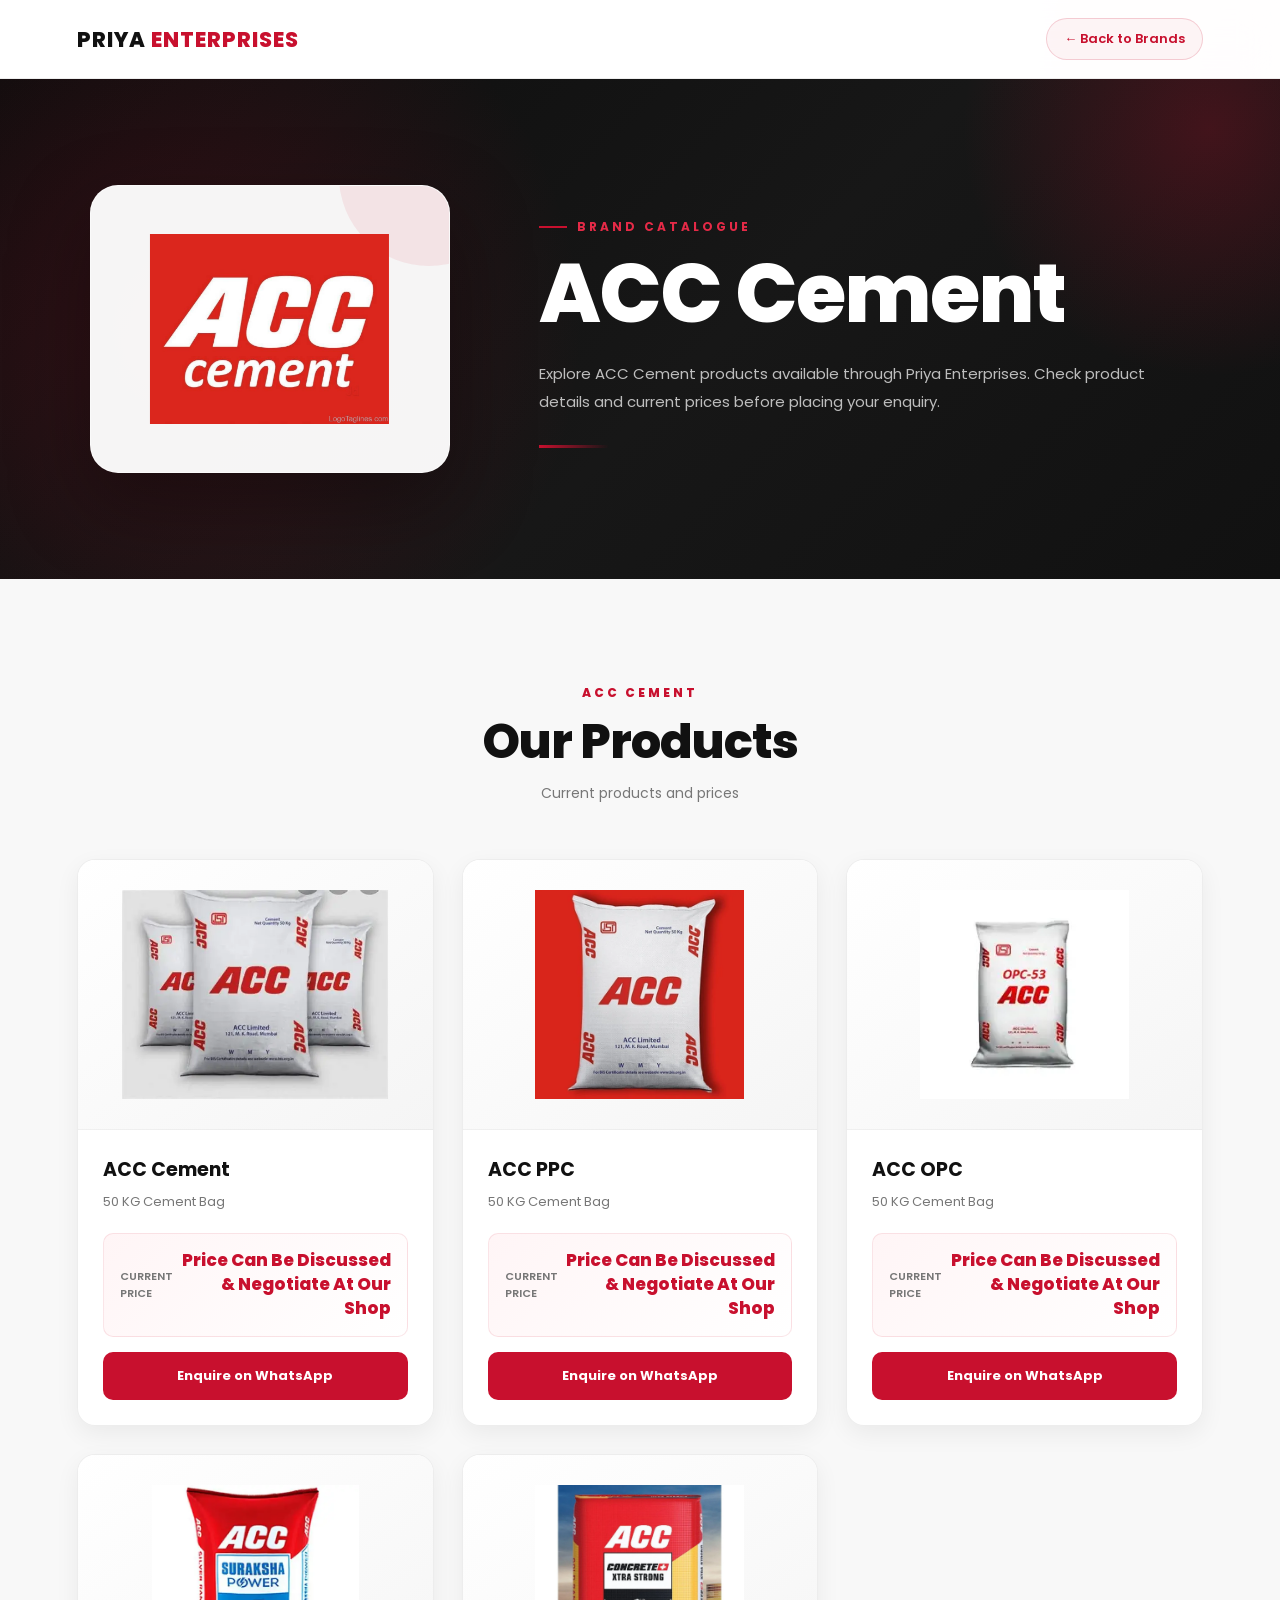
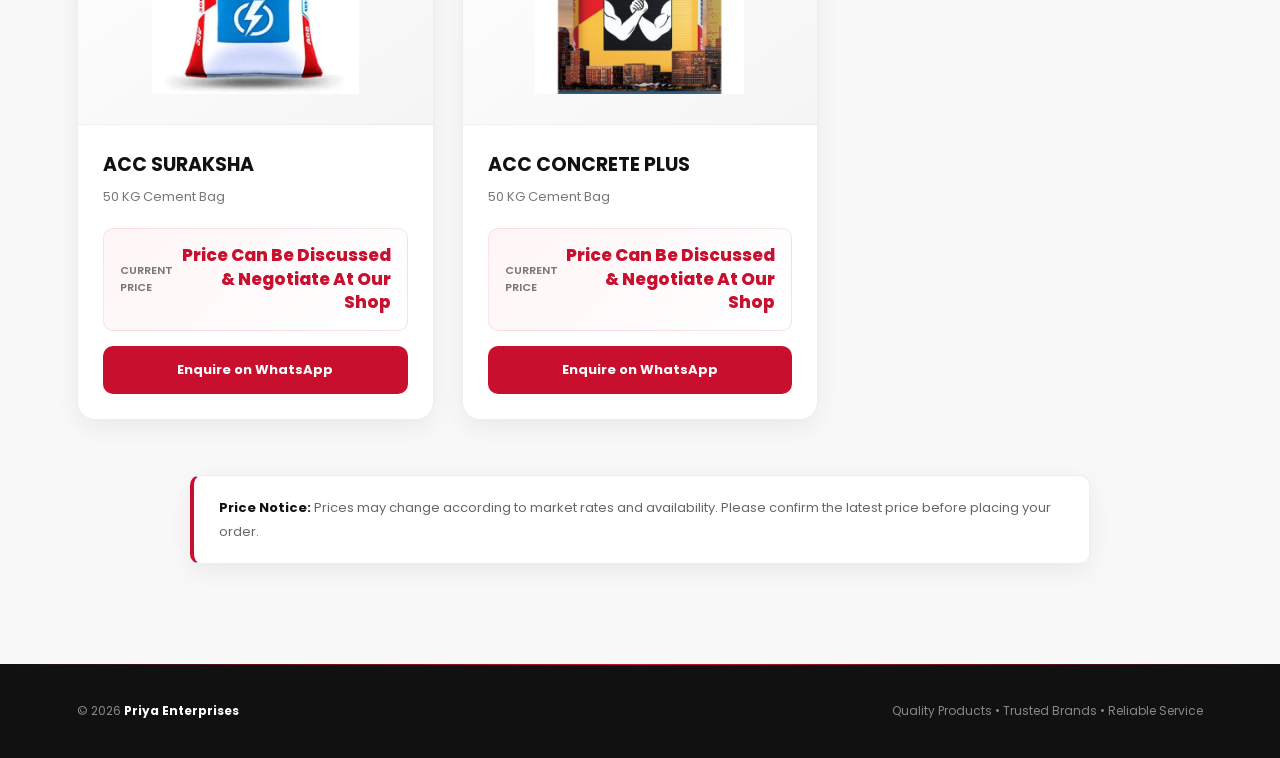
==== acc.html @ 128903bc "update the images" ====
<!DOCTYPE html>
<html lang="en">

<head>

    <meta charset="UTF-8">

    <meta name="viewport"
          content="width=device-width, initial-scale=1.0">

    <title>ACC Cement | Priya Enterprises</title>

    <meta name="description"
          content="ACC Cement products and latest prices from Priya Enterprises, Manvi, Karnataka.">

    <!-- Google Font -->

    <link rel="preconnect"
          href="https://fonts.googleapis.com">

    <link rel="preconnect"
          href="https://fonts.gstatic.com"
          crossorigin>

    <link href="https://fonts.googleapis.com/css2?family=Poppins:wght@400;500;600;700;800&display=swap"
          rel="stylesheet">


    <!-- ACC CSS -->

    <link rel="stylesheet"
          href="acc.css">

</head>


<body>


    <!-- =================================
         NAVBAR
    ================================== -->

    <nav class="navbar">

        <a href="index.html"
           class="logo">

            PRIYA
            <span>ENTERPRISES</span>

        </a>


        <a href="index.html#brands"
           class="back-btn">

            ← Back to Brands

        </a>

    </nav>



    <!-- =================================
         HERO
    ================================== -->

    <header class="hero">


        <!-- ACC LOGO -->

        <div class="brand-logo-box">

            <img
                src="acc-cement-limited-logo-tagline.jpg"
                alt="ACC Cement Logo">

        </div>



        <!-- HERO CONTENT -->

        <div class="hero-content">

            <span class="small-title">

                BRAND CATALOGUE

            </span>


            <h1>

                ACC Cement

            </h1>


            <p>

                Explore ACC Cement products
                available through Priya Enterprises.

                Check product details and current
                prices before placing your enquiry.

            </p>

        </div>


    </header>



    <!-- =================================
         PRODUCTS
    ================================== -->

    <main>


        <section class="products-section">


            <!-- SECTION HEADING -->

            <div class="section-heading">

                <span>

                    ACC CEMENT

                </span>


                <h2>

                    Our Products

                </h2>


                <p>

                    Current products and prices

                </p>

            </div>



            <!-- =================================
                 PRODUCT GRID
            ================================== -->

            <div class="product-grid">



                <!-- PRODUCT 1 -->

                <article class="product-card">


                    <div class="product-image">

                        <img
                            src="OIP (2).webp"
                            alt="ACC Cement 50 KG">

                    </div>



                    <div class="product-info">


                        <h3>

                            ACC Cement

                        </h3>


                        <p>

                            50 KG Cement Bag

                        </p>



                        <!-- PRICE -->

                        <div class="price-box">

                            <span>

                                Current Price

                            </span>


                            <strong>

                                Price Can Be Discussed & Negotiate At Our Shop

                            </strong>

                        </div>



                        <!-- WHATSAPP -->

                        <a
                            href="https://chat.whatsapp.com/BjCRf4JI14d2dDkxTzFCVu?s=cl&p=a&ilr=1"
                            class="whatsapp-btn"
                            target="_blank"
                            rel="noopener noreferrer">

                            Enquire on WhatsApp

                        </a>


                    </div>


                </article>




                <!-- PRODUCT 2 -->

                <article class="product-card">


                    <div class="product-image">

                        <img
                            src="acc-cement-50kg-500x500.webp"
                            alt="ACC PPC Cement 50 KG">

                    </div>



                    <div class="product-info">


                        <h3>

                            ACC PPC

                        </h3>


                        <p>

                            50 KG Cement Bag

                        </p>



                        <div class="price-box">

                            <span>

                                Current Price

                            </span>


                            <strong>

                                Price Can Be Discussed & Negotiate At Our Shop

                            </strong>

                        </div>



                        <a
                            href="https://chat.whatsapp.com/BjCRf4JI14d2dDkxTzFCVu?s=cl&p=a&ilr=1"
                            class="whatsapp-btn"
                            target="_blank"
                            rel="noopener noreferrer">

                            Enquire on WhatsApp

                        </a>


                    </div>


                </article>




                <!-- PRODUCT 3 -->

                <article class="product-card">


                    <div class="product-image">

                        <img
                            src="OIP (5).webp"
                            alt="ACC OPC Cement 50 KG">

                    </div>



                    <div class="product-info">


                        <h3>

                            ACC OPC

                        </h3>


                        <p>

                            50 KG Cement Bag

                        </p>



                        <div class="price-box">

                            <span>

                                Current Price

                            </span>


                            <strong>

                                Price Can Be Discussed & Negotiate At Our Shop

                            </strong>

                        </div>



                        <a
                            href="https://chat.whatsapp.com/BjCRf4JI14d2dDkxTzFCVu?s=cl&p=a&ilr=1"
                            class="whatsapp-btn"
                            target="_blank"
                            rel="noopener noreferrer">

                            Enquire on WhatsApp

                        </a>


                    </div>


                </article>


                   <!-- PRODUCT 4 -->

                <article class="product-card">


                    <div class="product-image">

                        <img
                            src="OIP (7).webp"
                            alt="ACC SURAKSHA Cement 50 KG">

                    </div>



                    <div class="product-info">


                        <h3>

                            ACC SURAKSHA

                        </h3>


                        <p>

                            50 KG Cement Bag

                        </p>



                        <div class="price-box">

                            <span>

                                Current Price

                            </span>


                            <strong>

                                Price Can Be Discussed & Negotiate At Our Shop

                            </strong>

                        </div>



                        <a
                            href="https://chat.whatsapp.com/BjCRf4JI14d2dDkxTzFCVu?s=cl&p=a&ilr=1"
                            class="whatsapp-btn"
                            target="_blank"
                            rel="noopener noreferrer">

                            Enquire on WhatsApp

                        </a>


                    </div>
                </article>

<!-- PRODUCT 5 -->

                <article class="product-card">


                    <div class="product-image">

                        <img
                            src="acc-concrete-plus-1000x1000.webp"
                            alt="ACC CONCRETE PLUS Cement 50 KG">

                    </div>



                    <div class="product-info">


                        <h3>

                            ACC CONCRETE PLUS

                        </h3>


                        <p>

                            50 KG Cement Bag

                        </p>



                        <div class="price-box">

                            <span>

                                Current Price

                            </span>


                            <strong>

                                Price Can Be Discussed & Negotiate At Our Shop

                            </strong>

                        </div>



                        <a
                            href="https://chat.whatsapp.com/BjCRf4JI14d2dDkxTzFCVu?s=cl&p=a&ilr=1"
                            class="whatsapp-btn"
                            target="_blank"
                            rel="noopener noreferrer">

                            Enquire on WhatsApp

                        </a>


                    </div>
                </article>


            </div>



            <!-- =================================
                 PRICE NOTICE
            ================================== -->

            <div class="price-notice">

                <strong>

                    Price Notice:

                </strong>

                Prices may change according to
                market rates and availability.

                Please confirm the latest price
                before placing your order.

            </div>


        </section>


    </main>



    <!-- =================================
         FOOTER
    ================================== -->

    <footer>


        <span>

            © 2026

            <strong>

                Priya Enterprises

            </strong>

        </span>



        <span>

            Quality Products • Trusted Brands • Reliable Service

        </span>


    </footer>



    <!-- =================================
         ACC JAVASCRIPT
    ================================== -->

    <script src="acc.js"></script>


</body>

</html>
---- acc.css ----
/* =========================================================
   ACC CEMENT PAGE
   PRIYA ENTERPRISES
========================================================= */


/* =========================================================
   RESET
========================================================= */

* {
    margin: 0;
    padding: 0;
    box-sizing: border-box;
}

html {
    scroll-behavior: smooth;
}

body {
    font-family: 'Poppins', sans-serif;
    background: #f8f8f8;
    color: #111111;
    overflow-x: hidden;
}

a {
    text-decoration: none;
    color: inherit;
}

img {
    max-width: 100%;
    display: block;
}


/* =========================================================
   VARIABLES
========================================================= */

:root {

    --primary: #c8102e;
    --primary-dark: #98001d;
    --primary-light: #fff1f3;

    --black: #111111;
    --dark: #171717;

    --white: #ffffff;

    --light: #f8f8f8;
    --gray: #777777;

    --border: rgba(0, 0, 0, 0.08);

    --shadow-sm:
        0 8px 25px rgba(0, 0, 0, 0.06);

    --shadow-lg:
        0 30px 80px rgba(0, 0, 0, 0.16);

    --radius-sm: 10px;
    --radius-md: 18px;
    --radius-lg: 28px;
}


/* =========================================================
   BACKGROUND EFFECTS
========================================================= */

body::before {

    content: "";

    position: fixed;

    width: 500px;
    height: 500px;

    top: -200px;
    right: -200px;

    background:
        radial-gradient(
            circle,
            rgba(200, 16, 46, 0.08),
            transparent 70%
        );

    pointer-events: none;

    z-index: -1;
}

body::after {

    content: "";

    position: fixed;

    width: 500px;
    height: 500px;

    bottom: -250px;
    left: -200px;

    background:
        radial-gradient(
            circle,
            rgba(200, 16, 46, 0.06),
            transparent 70%
        );

    pointer-events: none;

    z-index: -1;
}


/* =========================================================
   NAVBAR
========================================================= */

.navbar {

    width: 100%;

    padding:
        18px
        clamp(20px, 6vw, 90px);

    display: flex;

    align-items: center;

    justify-content: space-between;

    background:
        rgba(255, 255, 255, 0.92);

    -webkit-backdrop-filter: blur(18px);

    backdrop-filter: blur(18px);

    border-bottom:
        1px solid rgba(0, 0, 0, 0.07);

    position: sticky;

    top: 0;

    z-index: 1000;
}


/* =========================================================
   LOGO
========================================================= */

.logo {

    font-size: 21px;

    font-weight: 800;

    letter-spacing: 1px;

    color: var(--black);
}

.logo span {
    color: var(--primary);
}


/* =========================================================
   BACK BUTTON
========================================================= */

.back-btn {

    display: inline-flex;

    align-items: center;

    gap: 8px;

    padding:
        10px 17px;

    border:
        1px solid
        rgba(200, 16, 46, 0.18);

    border-radius: 999px;

    color: var(--primary);

    font-size: 13px;

    font-weight: 600;

    background:
        rgba(200, 16, 46, 0.04);

    transition: 0.3s ease;
}

.back-btn:hover {

    color: white;

    background:
        var(--primary);

    transform:
        translateX(-4px);

    box-shadow:
        0 8px 25px
        rgba(200, 16, 46, 0.25);
}


/* =========================================================
   HERO
========================================================= */

.hero {

    position: relative;

    min-height: 500px;

    padding:
        85px
        clamp(20px, 7vw, 100px);

    display: grid;

    grid-template-columns:
        minmax(250px, 360px)
        1fr;

    align-items: center;

    gap:
        clamp(40px, 7vw, 100px);

    color: white;

    overflow: hidden;

    background:

        radial-gradient(
            circle at 15% 50%,
            rgba(200, 16, 46, 0.20),
            transparent 35%
        ),

        linear-gradient(
            135deg,
            #0d0d0d,
            #171717 55%,
            #111111
        );
}


/* =========================================================
   HERO GLOW
========================================================= */

.hero::before {

    content: "";

    position: absolute;

    width: 500px;
    height: 500px;

    right: -180px;
    top: -200px;

    border-radius: 50%;

    background:
        radial-gradient(
            circle,
            rgba(200, 16, 46, 0.25),
            transparent 70%
        );

    pointer-events: none;
}


/* =========================================================
   ACC LOGO CARD
========================================================= */

.brand-logo-box {

    position: relative;

    width: 100%;

    aspect-ratio: 1.25;

    padding: 35px;

    display: flex;

    align-items: center;

    justify-content: center;

    border-radius:
        var(--radius-lg);

    background:
        rgba(255, 255, 255, 0.96);

    border:
        1px solid
        rgba(255, 255, 255, 0.5);

    box-shadow:
        0 30px 80px
        rgba(0, 0, 0, 0.35);

    overflow: hidden;

    animation:
        logoFloat 5s ease-in-out infinite;
}

.brand-logo-box::before {

    content: "";

    position: absolute;

    width: 180px;
    height: 180px;

    top: -100px;
    right: -70px;

    border-radius: 50%;

    background:
        rgba(200, 16, 46, 0.08);
}

.brand-logo-box img {

    position: relative;

    z-index: 2;

    width: 100%;

    max-height: 190px;

    object-fit: contain;
}


/* =========================================================
   LOGO ANIMATION
========================================================= */

@keyframes logoFloat {

    0%,
    100% {
        transform: translateY(0);
    }

    50% {
        transform: translateY(-8px);
    }
}


/* =========================================================
   HERO CONTENT
========================================================= */

.hero-content {

    position: relative;

    z-index: 2;

    max-width: 750px;
}

.small-title {

    display: inline-flex;

    align-items: center;

    gap: 10px;

    margin-bottom: 18px;

    color: #e52a47;

    font-size: 12px;

    font-weight: 700;

    letter-spacing: 3px;
}

.small-title::before {

    content: "";

    width: 28px;

    height: 2px;

    background:
        var(--primary);
}


/* =========================================================
   HERO TITLE
========================================================= */

.hero h1 {

    font-size:
        clamp(48px, 7vw, 82px);

    line-height: 0.98;

    font-weight: 800;

    letter-spacing: -2px;

    margin-bottom: 25px;
}

.hero p {

    max-width: 650px;

    color:
        rgba(255,255,255,0.72);

    font-size: 15px;

    line-height: 1.9;
}


/* =========================================================
   HERO ACCENT
========================================================= */

.hero-content::after {

    content: "";

    display: block;

    width: 70px;

    height: 3px;

    margin-top: 28px;

    background:
        linear-gradient(
            90deg,
            var(--primary),
            transparent
        );
}


/* =========================================================
   PRODUCTS SECTION
========================================================= */

.products-section {

    position: relative;

    padding:
        100px
        clamp(20px, 6vw, 90px);

    background:
        #f8f8f8;
}


/* =========================================================
   SECTION HEADING
========================================================= */

.section-heading {

    max-width: 800px;

    margin:
        0 auto 55px;

    text-align: center;
}

.section-heading > span {

    display: inline-block;

    margin-bottom: 12px;

    color:
        var(--primary);

    font-size: 12px;

    font-weight: 800;

    letter-spacing: 3px;
}

.section-heading h2 {

    font-size:
        clamp(32px, 5vw, 48px);

    line-height: 1.15;

    font-weight: 800;

    letter-spacing: -1px;
}

.section-heading p {

    margin-top: 14px;

    color:
        var(--gray);

    font-size: 14px;
}


/* =========================================================
   PRODUCT GRID
========================================================= */

.product-grid {

    width: 100%;

    max-width: 1250px;

    margin: auto;

    display: grid;

    grid-template-columns:
        repeat(3, minmax(0, 1fr));

    gap: 28px;
}


/* =========================================================
   PRODUCT CARD
========================================================= */

.product-card {

    position: relative;

    background:
        rgba(255,255,255,0.90);

    border:
        1px solid
        rgba(0,0,0,0.07);

    border-radius:
        var(--radius-md);

    overflow: hidden;

    box-shadow:
        var(--shadow-sm);

    transition:
        transform 0.35s ease,
        box-shadow 0.35s ease,
        border-color 0.35s ease;
}

.product-card:hover {

    transform:
        translateY(-10px);

    border-color:
        rgba(200,16,46,0.20);

    box-shadow:
        var(--shadow-lg);
}

.product-card::before {

    content: "";

    position: absolute;

    left: 0;
    top: 0;

    width: 100%;

    height: 3px;

    background:
        linear-gradient(
            90deg,
            var(--primary),
            #ed4962,
            transparent
        );

    opacity: 0;

    transition:
        opacity 0.3s ease;
}

.product-card:hover::before {
    opacity: 1;
}


/* =========================================================
   PRODUCT IMAGE
========================================================= */

.product-image {

    position: relative;

    height: 270px;

    padding: 30px;

    display: flex;

    align-items: center;

    justify-content: center;

    background:
        linear-gradient(
            145deg,
            #ffffff,
            #f5f5f5
        );

    border-bottom:
        1px solid
        rgba(0,0,0,0.06);

    overflow: hidden;
}

.product-image::before {

    content: "";

    position: absolute;

    width: 200px;
    height: 200px;

    border-radius: 50%;

    background:
        radial-gradient(
            circle,
            rgba(200,16,46,0.08),
            transparent 70%
        );
}

.product-image img {

    position: relative;

    z-index: 2;

    width: 100%;

    height: 100%;

    object-fit: contain;

    transition:
        transform 0.4s ease;
}

.product-card:hover
.product-image img {

    transform:
        scale(1.05);
}


/* =========================================================
   PRODUCT INFORMATION
========================================================= */

.product-info {
    padding: 25px;
}

.product-info h3 {

    font-size: 19px;

    font-weight: 700;

    margin-bottom: 7px;
}

.product-info p {

    color:
        var(--gray);

    font-size: 13px;

    line-height: 1.7;
}


/* =========================================================
   PRICE
========================================================= */

.price-box {

    margin-top: 20px;

    padding:
        15px 16px;

    display: flex;

    align-items: center;

    justify-content: space-between;

    border:
        1px solid
        rgba(200,16,46,0.10);

    border-radius:
        var(--radius-sm);

    background:
        linear-gradient(
            135deg,
            #fff5f6,
            #fff
        );
}

.price-box span {

    color:
        #777;

    font-size: 11px;

    font-weight: 600;

    text-transform:
        uppercase;
}

.price-box strong {

    color:
        var(--primary);

    font-size: 17px;
text-align: right;
    font-weight: 800;
    line-height: 1.4;
}


/* =========================================================
   WHATSAPP BUTTON
========================================================= */

.whatsapp-btn {

    position: relative;

    width: 100%;

    margin-top: 15px;

    padding:
        14px 18px;

    display: flex;

    align-items: center;

    justify-content: center;

    gap: 8px;

    overflow: hidden;

    background:
        var(--primary);

    color:
        white;

    border-radius:
        var(--radius-sm);

    font-size: 13px;

    font-weight: 700;

    transition:
        0.3s ease;
}

.whatsapp-btn:hover {

    background:
        var(--primary-dark);

    transform:
        translateY(-2px);

    box-shadow:
        0 10px 25px
        rgba(200,16,46,0.25);
}


/* =========================================================
   PRICE NOTICE
========================================================= */

.price-notice {

    width: 100%;

    max-width: 900px;

    margin:
        55px auto 0;

    padding:
        20px 25px;

    background:
        rgba(255,255,255,0.90);

    border:
        1px solid
        rgba(0,0,0,0.07);

    border-left:
        4px solid
        var(--primary);

    border-radius:
        var(--radius-sm);

    color:
        #666;

    font-size:
        13px;

    line-height:
        1.8;

    box-shadow:
        var(--shadow-sm);
}

.price-notice strong {
    color: var(--black);
}


/* =========================================================
   FOOTER
========================================================= */

footer {

    position: relative;

    padding:
        38px
        clamp(20px, 6vw, 90px);

    background:
        #111111;

    color:
        #888;

    display:
        flex;

    justify-content:
        space-between;

    align-items:
        center;

    gap: 20px;

    flex-wrap:
        wrap;

    font-size:
        12px;
}

footer::before {

    content: "";

    position: absolute;

    top: 0;
    left: 0;

    width: 100%;

    height: 1px;

    background:
        linear-gradient(
            90deg,
            transparent,
            var(--primary),
            transparent
        );
}

footer strong {
    color: #fff;
}


/* =========================================================
   CARD ANIMATION
========================================================= */

.product-card {

    opacity: 0;

    transform:
        translateY(25px);

    animation:
        cardReveal 0.7s ease forwards;
}

.product-card:nth-child(1) {
    animation-delay: 0.1s;
}

.product-card:nth-child(2) {
    animation-delay: 0.2s;
}

.product-card:nth-child(3) {
    animation-delay: 0.3s;
}

.product-card:nth-child(4) {
    animation-delay: 0.4s;
}

@keyframes cardReveal {

    to {

        opacity: 1;

        transform:
            translateY(0);
    }
}


/* =========================================================
   TABLET
========================================================= */

@media (max-width: 1000px) {

    .hero {

        grid-template-columns:
            260px 1fr;

        gap: 45px;

        padding:
            70px 6%;
    }

    .product-grid {

        grid-template-columns:
            repeat(2, minmax(0, 1fr));
    }
}


/* =========================================================
   MOBILE
========================================================= */

@media (max-width: 700px) {

    .navbar {

        padding:
            15px 5%;
    }

    .logo {

        font-size: 17px;
    }

    .back-btn {

        padding:
            8px 12px;

        font-size: 11px;
    }

    .hero {

        grid-template-columns:
            1fr;

        text-align:
            center;

        padding:
            65px 5%;
    }

    .brand-logo-box {

        width:
            min(280px, 80vw);

        margin:
            auto;
    }

    .small-title {

        justify-content:
            center;
    }

    .hero h1 {

        font-size:
            clamp(45px, 14vw, 65px);
    }

    .hero p {

        margin:
            auto;
    }

    .hero-content::after {

        margin:
            28px auto 0;
    }

    .products-section {

        padding:
            70px 5%;
    }

    .product-grid {

        grid-template-columns:
            1fr;

        gap:
            22px;
    }

    .product-image {

        height:
            250px;
    }

    footer {

        justify-content:
            center;

        text-align:
            center;
    }
}


/* =========================================================
   SMALL PHONES
========================================================= */

@media (max-width: 420px) {

    .navbar {

        align-items:
            flex-start;

        gap:
            10px;
    }

    .back-btn {

        font-size:
            10px;
    }

    .brand-logo-box {

        padding:
            25px;
    }

    .product-info {

        padding:
            20px;
    }

    .price-box strong {

        font-size:
            20px;
    }
}
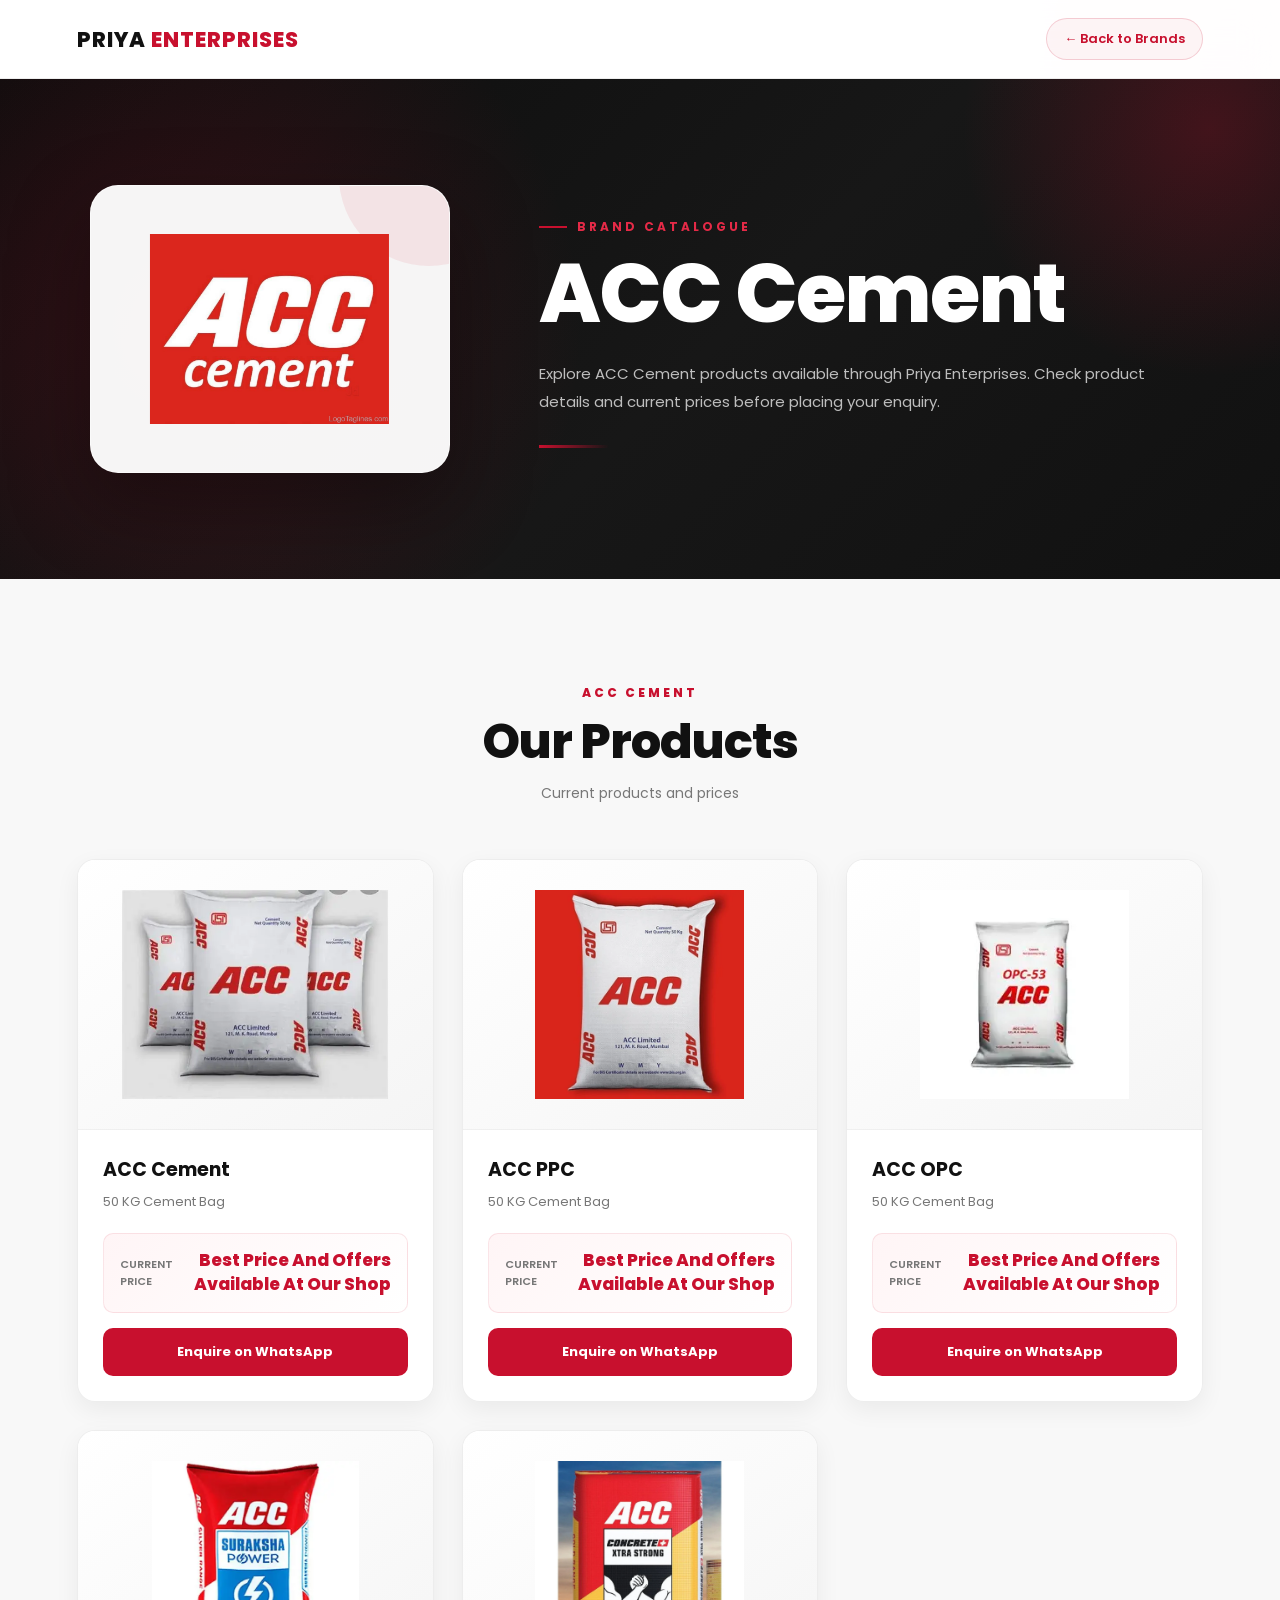
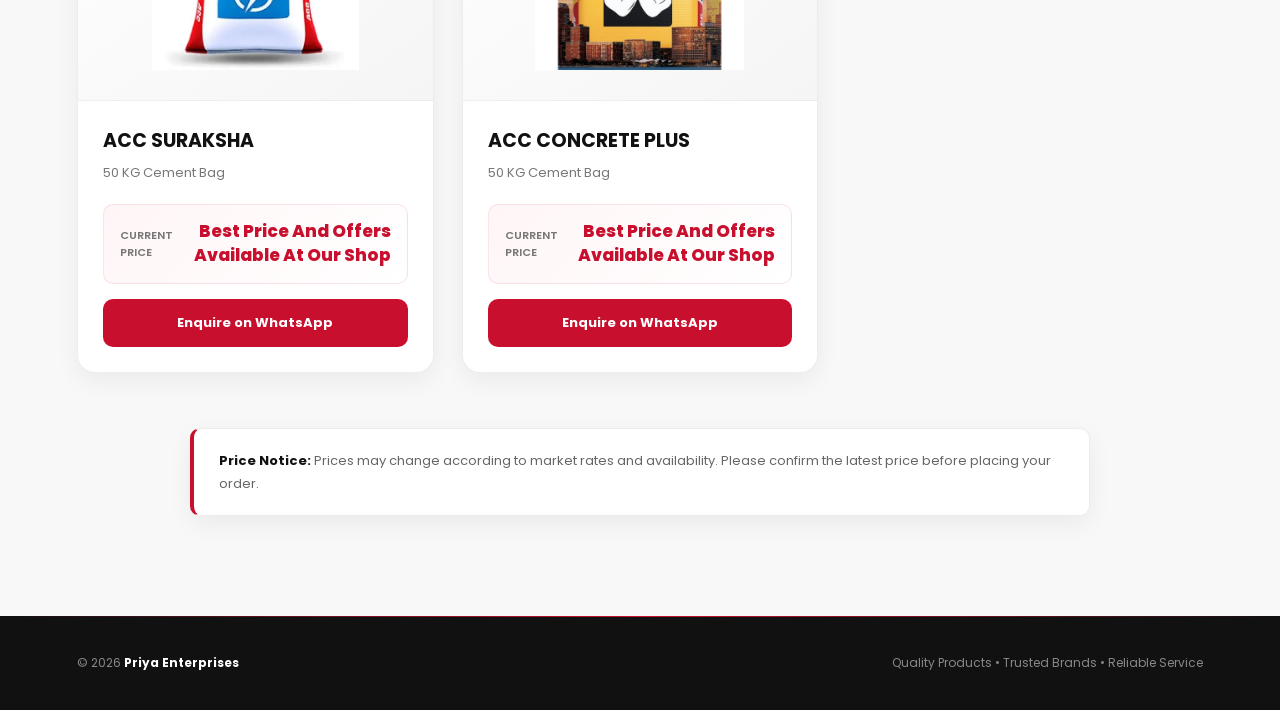
==== commit 6a708b13: "update code" ====
--- a/acc.html
+++ b/acc.html
@@ -209,7 +209,7 @@
 
                             <strong>
 
-                                Price Can Be Discussed & Negotiate At Our Shop
+                                Best Price And Offers Available At Our Shop
 
                             </strong>
 
@@ -282,7 +282,7 @@
 
                             <strong>
 
-                                Price Can Be Discussed & Negotiate At Our Shop
+                            Best Price And Offers Available At Our Shop
 
                             </strong>
 
@@ -353,7 +353,7 @@
 
                             <strong>
 
-                                Price Can Be Discussed & Negotiate At Our Shop
+                                Best Price And Offers Available At Our Shop
 
                             </strong>
 
@@ -422,7 +422,7 @@
 
                             <strong>
 
-                                Price Can Be Discussed & Negotiate At Our Shop
+                                Best Price And Offers Available At Our Shop
 
                             </strong>
 
@@ -488,7 +488,7 @@
 
                             <strong>
 
-                                Price Can Be Discussed & Negotiate At Our Shop
+                                Best Price And Offers Available At Our Shop
 
                             </strong>
 
